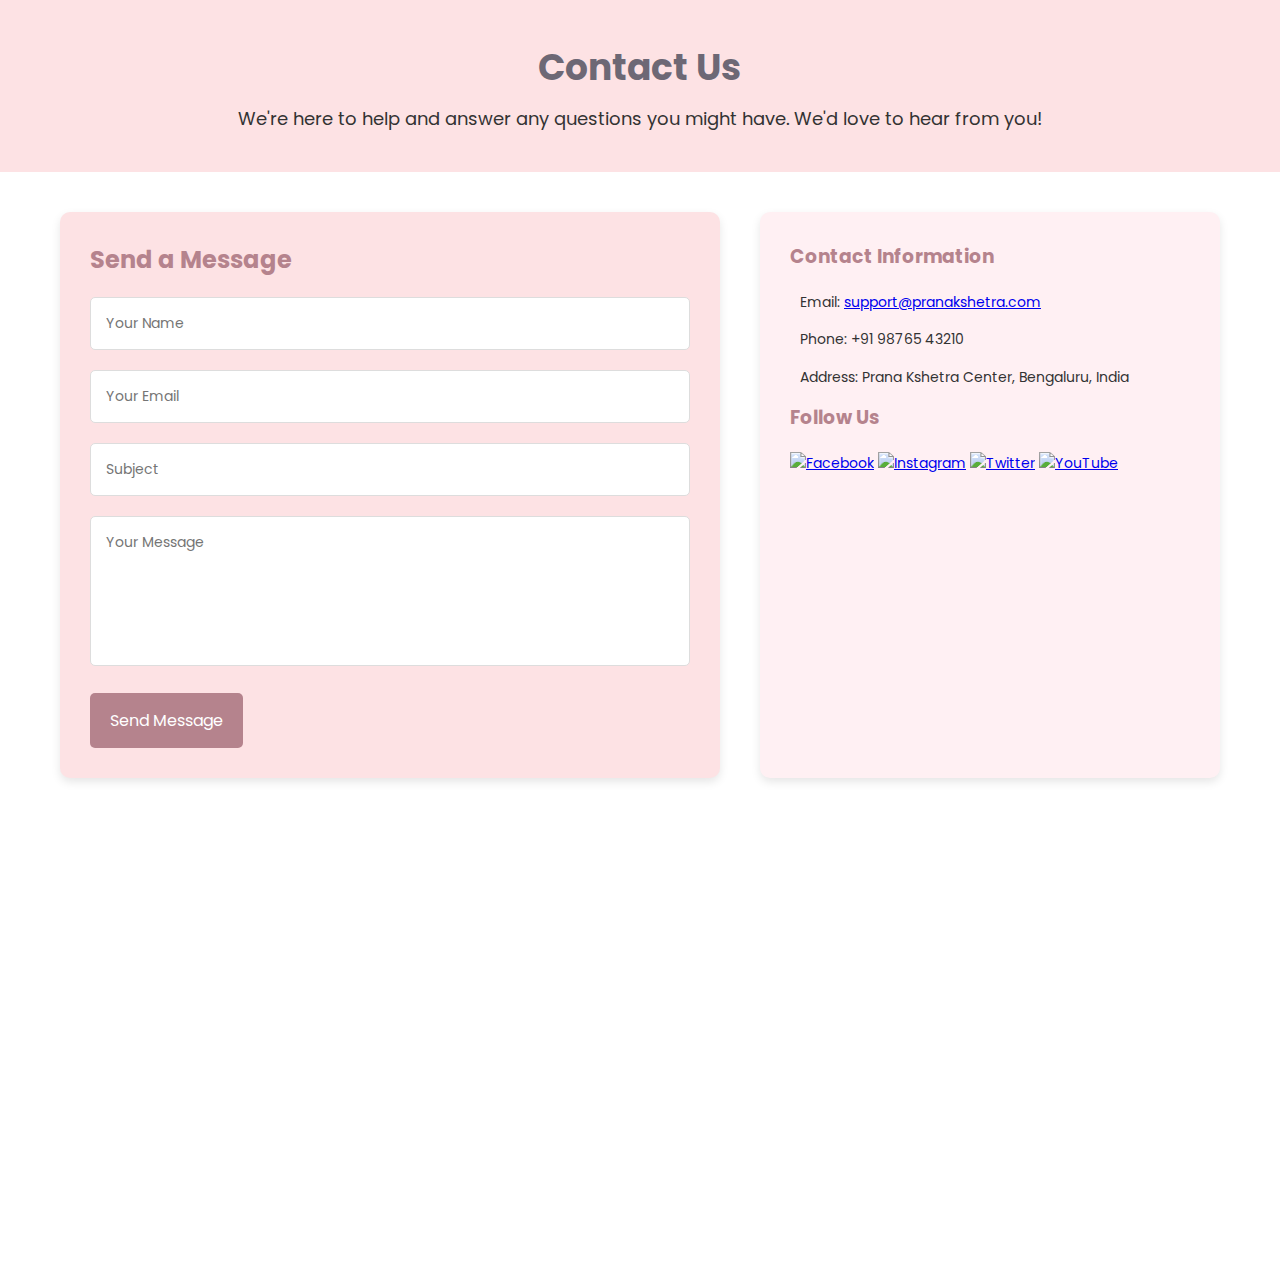
==== contact.html @ c05914ce "Add files via upload" ====
<!DOCTYPE html>
<html lang="en">
<head>
  <meta charset="UTF-8" />
  <meta name="viewport" content="width=device-width, initial-scale=1.0"/>
  <title>Contact Us | Prana Kshetra</title>

  <!-- Google Fonts -->
  <link href="https://fonts.googleapis.com/css2?family=Poppins&display=swap" rel="stylesheet">

  <!-- Styles -->
  <style>
    * {
      box-sizing: border-box;
      margin: 0;
      padding: 0;
      font-family: 'Poppins', sans-serif;
    }

    body {
      background-color: #fff;
      color: #333;
    }

    /* Header Section */
    header {
      background-color: #fde2e4;
      padding: 40px 20px;
      text-align: center;
      color: #6d6875;
    }

    header h1 {
      font-size: 36px;
      margin-bottom: 10px;
    }

    header p {
      font-size: 18px;
      color: #333;
    }

    /* Contact Container */
    .contact-container {
      max-width: 1200px;
      margin: 40px auto;
      padding: 0 20px;
      display: flex;
      flex-wrap: wrap;
      justify-content: space-between;
      gap: 40px;
    }

    /* Contact Form */
    .contact-form {
      flex: 1 1 500px;
      background-color: #fde2e4;
      padding: 30px;
      border-radius: 10px;
      box-shadow: 0 4px 10px rgba(0, 0, 0, 0.1);
    }

    .contact-form h2 {
      margin-bottom: 20px;
      color: #b5838d;
    }

    .contact-form input,
    .contact-form textarea {
      width: 100%;
      padding: 15px;
      margin-bottom: 20px;
      border: 1px solid #ddd;
      border-radius: 5px;
      font-size: 14px;
    }

    .contact-form textarea {
      height: 150px;
      resize: none;
    }

    .contact-form button {
      background-color: #b5838d;
      color: #fff;
      padding: 15px 20px;
      border: none;
      border-radius: 5px;
      cursor: pointer;
      transition: background 0.3s;
      font-size: 16px;
    }

    .contact-form button:hover {
      background-color: #6d6875;
    }

    /* Contact Details */
    .contact-info {
      flex: 1 1 300px;
      padding: 30px;
      background-color: #fff0f3;
      border-radius: 10px;
      box-shadow: 0 4px 10px rgba(0, 0, 0, 0.1);
    }

    .contact-info h3 {
      margin-bottom: 20px;
      color: #b5838d;
    }

    .contact-info p {
      margin-bottom: 15px;
      font-size: 14px;
      line-height: 1.6;
    }

    .contact-info p i {
      margin-right: 10px;
      color: #b5838d;
    }

    /* Google Map (Optional) */
    .map {
      margin: 40px auto;
      max-width: 1200px;
      padding: 0 20px;
    }

    .map iframe {
      width: 100%;
      height: 400px;
      border: none;
      border-radius: 10px;
    }

    /* Responsive */
    @media (max-width: 768px) {
      .contact-container {
        flex-direction: column;
        gap: 20px;
      }
    }
  </style>
</head>

<body>

  <!-- Header -->
  <header>
    <h1>Contact Us</h1>
    <p>We're here to help and answer any questions you might have. We'd love to hear from you!</p>
  </header>

  <!-- Contact Section -->
  <section class="contact-container">

    <!-- Contact Form -->
    <div class="contact-form">
      <h2>Send a Message</h2>
      <form action="#" method="POST">
        <input type="text" name="name" placeholder="Your Name" required />
        <input type="email" name="email" placeholder="Your Email" required />
        <input type="text" name="subject" placeholder="Subject" required />
        <textarea name="message" placeholder="Your Message" required></textarea>
        <button type="submit">Send Message</button>
      </form>
    </div>

    <!-- Contact Info -->
    <div class="contact-info">
      <h3>Contact Information</h3>
      <p><i class="fas fa-envelope"></i> Email: <a href="mailto:support@pranakshetra.com">support@pranakshetra.com</a></p>
      <p><i class="fas fa-phone-alt"></i> Phone: +91 98765 43210</p>
      <p><i class="fas fa-map-marker-alt"></i> Address: Prana Kshetra Center, Bengaluru, India</p>
      <h3>Follow Us</h3>
      <p>
        <a href="#"><img src="https://cdn-icons-png.flaticon.com/512/733/733547.png" alt="Facebook" width="24px" /></a>
        <a href="#"><img src="https://cdn-icons-png.flaticon.com/512/733/733558.png" alt="Instagram" width="24px" /></a>
        <a href="#"><img src="https://cdn-icons-png.flaticon.com/512/733/733579.png" alt="Twitter" width="24px" /></a>
        <a href="#"><img src="https://cdn-icons-png.flaticon.com/512/733/733561.png" alt="YouTube" width="24px" /></a>
      </p>
    </div>

  </section>

  <!-- Google Map (Optional Section) -->
  <section class="map">
    <iframe src="https://www.google.com/maps/embed?pb=!1m18!..." allowfullscreen="" loading="lazy"></iframe>
  </section>

  <!-- Font Awesome Icons -->
  <script src="https://kit.fontawesome.com/a076d05399.js" crossorigin="anonymous"></script>

</body>
</html>
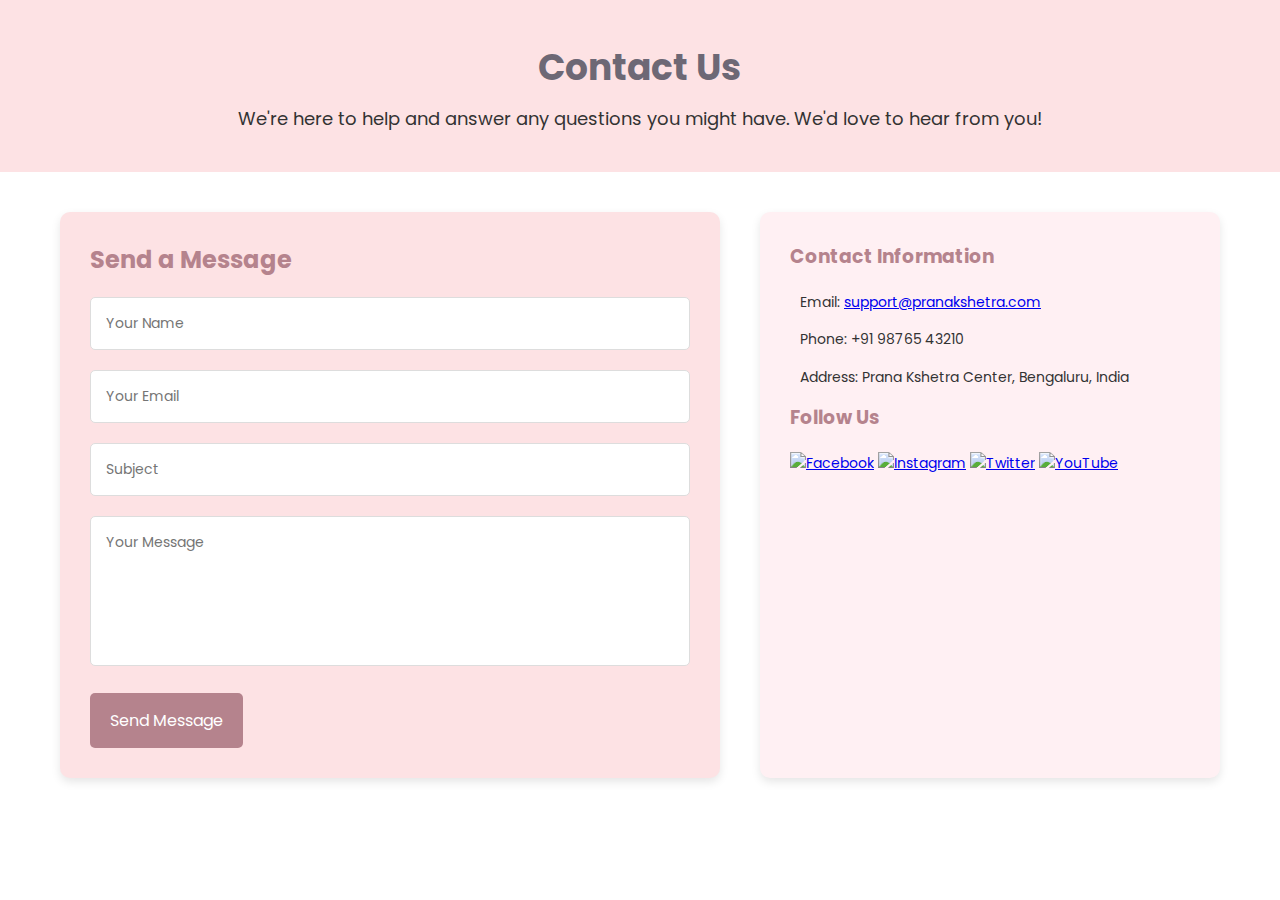
==== commit db190d7a: "Update contact.html" ====
--- a/contact.html
+++ b/contact.html
@@ -185,13 +185,11 @@
   </section>
 
   <!-- Google Map (Optional Section) -->
-  <section class="map">
-    <iframe src="https://www.google.com/maps/embed?pb=!1m18!..." allowfullscreen="" loading="lazy"></iframe>
-  </section>
+  
 
   <!-- Font Awesome Icons -->
   <script src="https://kit.fontawesome.com/a076d05399.js" crossorigin="anonymous"></script>
 
 </body>
 </html>
- + 
